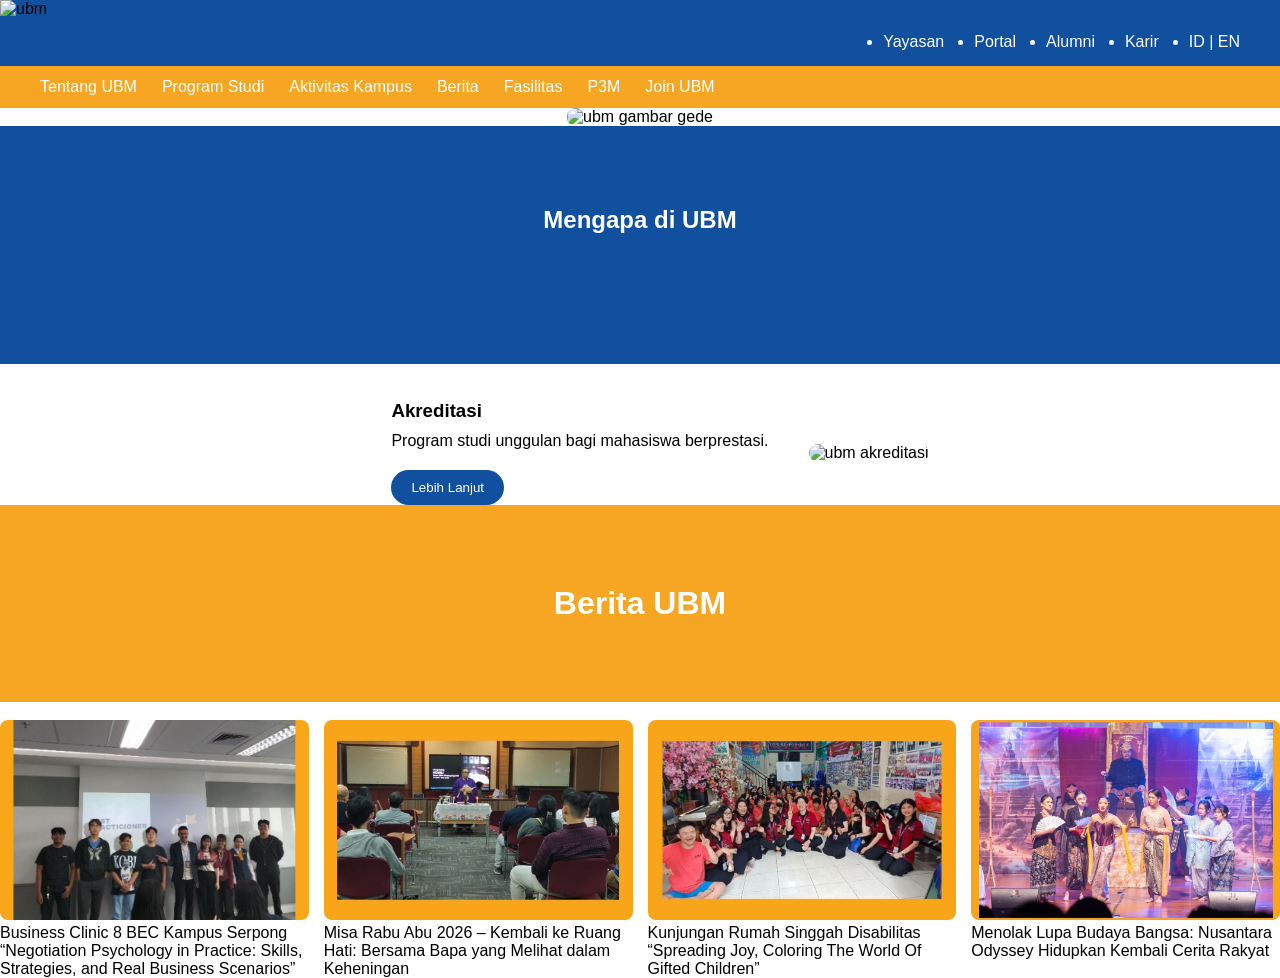
==== index.html @ 50c82785 "Update and rename Tugas Kelompok.html to index.html" ====
<!DOCTYPE html>
<html lang="en">
    <head>
        <meta charset="UTF-8"/>
        <meta name="viewport" content="width=device-width, initial-scale=1.0" />
        <title>Grid 4 Kolom Gambar</title>
        <style>
            .container {
            display: grid;
            grid-template-columns: repeat(4, 1fr); 
            gap: 15px;
            align-content: end;

            }

            .container img {
            width: 100%;
            height: 200px;
            object-fit: cover;
            border-radius: 8px;
            
            }

            *{
margin:0;
padding:0;
box-sizing:border-box;
font-family:Arial, sans-serif;
}
/*ubm header*/
.ubm-header {
background: #114f9f;
height: 20%;
width: auto;
}
.ubm-header img {
height: 80px;
}


/* TOP BAR */
.topbar{
background:#114f9f;
color:white;
display:flex;
justify-content:flex-end;
gap: 30px;
align-items:center;
padding:15px 40px;

}


.top-menu{
list-style:none;
display:flex;
gap:25px;
}

.top-menu li{
cursor:pointer;
}

/* SECOND NAV */
.main-nav{
background:#f7a623;
padding:12px 40px;
}

.main-nav ul{
display:flex;
gap:25px;
list-style:none;
color:white;
font-weight:500;
}

/* HERO SECTION */
.hero{
display:flex;
align-items:center;
justify-content:space-between;
padding:60px 40px;
background:#f2f2f2;
}

.hero-left img{
width:400px;
max-width:100%;
}

.hero-right{
max-width:500px;
}

.hero-right h4{
color:#114f9f;
letter-spacing:3px;
margin-bottom:10px;
}

.hero-right h1{
font-size:60px;
color:#0b2e8a;
line-height:1;
margin-bottom:20px;
}

.hero-right p{
margin-bottom:8px;
font-size:18px;
}

.ubmgambargede img{
width: 90%;
max-width: 100%;
height: auto;
border-radius: 8px;
}

.ubmgambargede{
    text-align: center;
}
/* WHY SECTION */
.why{
background:#114f9f;
color:white;
padding:80px 40px;
text-align:center;
}

.why h2{
margin-bottom:50px;
}

.why-container{
display:flex;
align-items:center;
justify-content:center;
gap:40px;
}

.why-text{
max-width:400px;
}

.why-text h3{
margin-bottom:10px;
}

.why-text button{
margin-top:20px;
padding:10px 20px;
border:none;
background:#114f9f;
color:#ffffff;
border-radius:20px;
cursor:pointer;
}

.why-image img{
width:350px;
border-radius:20px;
}
.Berita-UBM{
    background:#f7a623;
    text-align: center;
    padding:80px 40px;
    color: white;
}

            </style>
    </head>
    <body>

      
        <div class="ubm-header">
            <img class="ubm" src="c:\Users\tjhin\Downloads\Tugas kelompok 2 web\Logo-UBM-color.png" alt="ubm" />
        </div>
        
    <ul class="topbar">
        <li>Yayasan</li>
        <li>Portal</li>
        <li>Alumni</li>
        <li>Karir</li>
        <li>ID | EN</li>
    </ul>


   
        <div class="Menu header">
           <nav class="main-nav">
    <ul>
        <li>Tentang UBM</li>
        <li>Program Studi</li>
        <li>Aktivitas Kampus</li>
        <li>Berita</li>
        <li>Fasilitas</li>
        <li>P3M</li>
        <li>Join UBM</li>
    </ul>
</nav>
        </div>
        
         <div class="ubmgambargede">
            <img class="ubm" src="c:\Users\tjhin\Downloads\Tugas kelompok 2 web\images (7).jpg" alt="ubm gambar gede" />
        </div>

        <div class="Mengapa UBM">
        <section class="why">
            <h2>Mengapa di UBM</h2>
        </div>
<br>    
        <div class="Gambar Akreditasi">
            <br>    
 <div class="why-container">
    <br>    
        <div class="why-text">
            <h3>Akreditasi</h3>
            <p>Program studi unggulan bagi mahasiswa berprestasi.</p>
            <button>Lebih Lanjut</button>
            
        </div>

        <div class="why-image">
           <img class="ubm" src="c:\Users\tjhin\Downloads\Tugas kelompok 2 web\Screenshot 2026-02-27 091256.png" alt="ubm akreditasi">
        </div>
    </div>
</section>

         <div class="Berita-UBM">
            <h1>Berita UBM</h1>
        </div>
        <br>

      
     <div class="container">
        <div>
             <div><img src="Cover-Press-Release-2-750x675.png" alt="gambar 1"></div>
             <div>Business Clinic 8 BEC Kampus Serpong “Negotiation Psychology in Practice: Skills, Strategies, and Real Business Scenarios”</div>
         </div>
        <div>
            <div><img src="Untitled-design-7-1080x675.jpg" alt="gambar 2"></div>
            <div>Misa Rabu Abu 2026 – Kembali ke Ruang Hati: Bersama Bapa yang Melihat dalam Keheningan</div>
        </div>
        <div>
            <div><img src="Untitled-design-6-960x720.jpg" alt="gambar 3"></div>
            <div>Kunjungan Rumah Singgah Disabilitas “Spreading Joy, Coloring The World Of Gifted Children”</div>
        </div>
        <div>
            <div><img src="Untitled-design-5-1080x675.jpg" alt="gambar 4"></div>
            <div>Menolak Lupa Budaya Bangsa: Nusantara Odyssey Hidupkan Kembali Cerita Rakyat</div>
        </div>
     </div>
    </body>
</html>
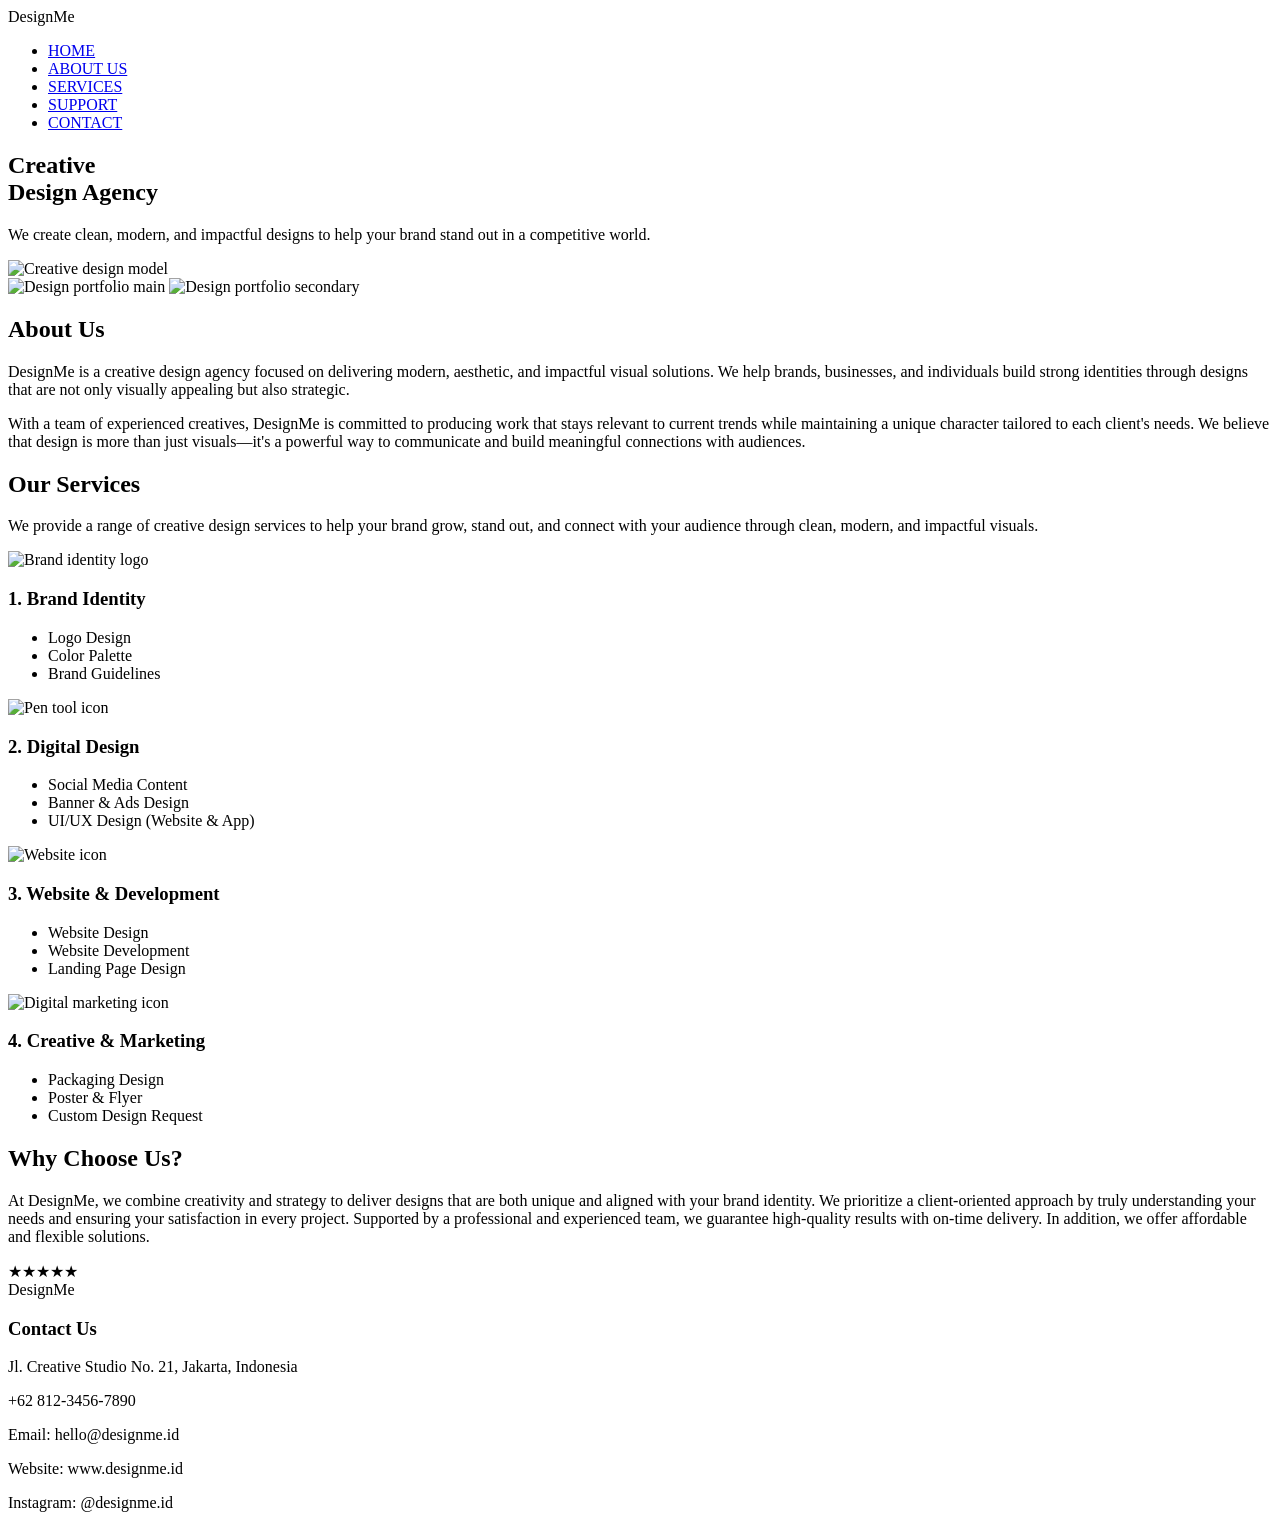
==== commit df7c9214: "Add files via upload" ====
--- a/index.html
+++ b/index.html
@@ -1,256 +1,142 @@
 <!DOCTYPE html>
-<html lang="en">
-    <head>
-        <meta charset="UTF-8"/>
-        <meta name="viewport" content="width=device-width, initial-scale=1.0" />
-        <title>Grid 4 Kolom Gambar</title>
-        <style>
-            .container {
-            display: grid;
-            grid-template-columns: repeat(4, 1fr); 
-            gap: 15px;
-            align-content: end;
+<html lang="id">
+<head>
+    <meta charset="UTF-8">
+    <meta name="viewport" content="width=device-width, initial-scale=1.0">
+    <title>DesignMe - Creative Design Agency</title>
+    <link rel="stylesheet" href="style3.css">
+    <link href="https://fonts.googleapis.com/css2?family=Poppins:wght@300;400;500;600;700&display=swap" rel="stylesheet">
+</head>
+<body>
+    <header class="navbar">
+        <div class="logo">DesignMe</div>
+        <nav>
+            <ul>
+                <li><a href="#home">HOME</a></li>
+                <li><a href="#about">ABOUT US</a></li>
+                <li><a href="#services">SERVICES</a></li>
+                <li><a href="#support">SUPPORT</a></li>
+                <li><a href="#contact">CONTACT</a></li>
+            </ul>
+        </nav>
+    </header>
 
-            }
-
-            .container img {
-            width: 100%;
-            height: 200px;
-            object-fit: cover;
-            border-radius: 8px;
-            
-            }
-
-            *{
-margin:0;
-padding:0;
-box-sizing:border-box;
-font-family:Arial, sans-serif;
-}
-/*ubm header*/
-.ubm-header {
-background: #114f9f;
-height: 20%;
-width: auto;
-}
-.ubm-header img {
-height: 80px;
-}
-
-
-/* TOP BAR */
-.topbar{
-background:#114f9f;
-color:white;
-display:flex;
-justify-content:flex-end;
-gap: 30px;
-align-items:center;
-padding:15px 40px;
-
-}
-
-
-.top-menu{
-list-style:none;
-display:flex;
-gap:25px;
-}
-
-.top-menu li{
-cursor:pointer;
-}
-
-/* SECOND NAV */
-.main-nav{
-background:#f7a623;
-padding:12px 40px;
-}
-
-.main-nav ul{
-display:flex;
-gap:25px;
-list-style:none;
-color:white;
-font-weight:500;
-}
-
-/* HERO SECTION */
-.hero{
-display:flex;
-align-items:center;
-justify-content:space-between;
-padding:60px 40px;
-background:#f2f2f2;
-}
-
-.hero-left img{
-width:400px;
-max-width:100%;
-}
-
-.hero-right{
-max-width:500px;
-}
-
-.hero-right h4{
-color:#114f9f;
-letter-spacing:3px;
-margin-bottom:10px;
-}
-
-.hero-right h1{
-font-size:60px;
-color:#0b2e8a;
-line-height:1;
-margin-bottom:20px;
-}
-
-.hero-right p{
-margin-bottom:8px;
-font-size:18px;
-}
-
-.ubmgambargede img{
-width: 90%;
-max-width: 100%;
-height: auto;
-border-radius: 8px;
-}
-
-.ubmgambargede{
-    text-align: center;
-}
-/* WHY SECTION */
-.why{
-background:#114f9f;
-color:white;
-padding:80px 40px;
-text-align:center;
-}
-
-.why h2{
-margin-bottom:50px;
-}
-
-.why-container{
-display:flex;
-align-items:center;
-justify-content:center;
-gap:40px;
-}
-
-.why-text{
-max-width:400px;
-}
-
-.why-text h3{
-margin-bottom:10px;
-}
-
-.why-text button{
-margin-top:20px;
-padding:10px 20px;
-border:none;
-background:#114f9f;
-color:#ffffff;
-border-radius:20px;
-cursor:pointer;
-}
-
-.why-image img{
-width:350px;
-border-radius:20px;
-}
-.Berita-UBM{
-    background:#f7a623;
-    text-align: center;
-    padding:80px 40px;
-    color: white;
-}
-
-            </style>
-    </head>
-    <body>
-
-      
-        <div class="ubm-header">
-            <img class="ubm" src="c:\Users\tjhin\Downloads\Tugas kelompok 2 web\Logo-UBM-color.png" alt="ubm" />
-        </div>
-        
-    <ul class="topbar">
-        <li>Yayasan</li>
-        <li>Portal</li>
-        <li>Alumni</li>
-        <li>Karir</li>
-        <li>ID | EN</li>
-    </ul>
-
-
-   
-        <div class="Menu header">
-           <nav class="main-nav">
-    <ul>
-        <li>Tentang UBM</li>
-        <li>Program Studi</li>
-        <li>Aktivitas Kampus</li>
-        <li>Berita</li>
-        <li>Fasilitas</li>
-        <li>P3M</li>
-        <li>Join UBM</li>
-    </ul>
-</nav>
-        </div>
-        
-         <div class="ubmgambargede">
-            <img class="ubm" src="c:\Users\tjhin\Downloads\Tugas kelompok 2 web\images (7).jpg" alt="ubm gambar gede" />
-        </div>
-
-        <div class="Mengapa UBM">
-        <section class="why">
-            <h2>Mengapa di UBM</h2>
-        </div>
-<br>    
-        <div class="Gambar Akreditasi">
-            <br>    
- <div class="why-container">
-    <br>    
-        <div class="why-text">
-            <h3>Akreditasi</h3>
-            <p>Program studi unggulan bagi mahasiswa berprestasi.</p>
-            <button>Lebih Lanjut</button>
-            
-        </div>
-
-        <div class="why-image">
-           <img class="ubm" src="c:\Users\tjhin\Downloads\Tugas kelompok 2 web\Screenshot 2026-02-27 091256.png" alt="ubm akreditasi">
-        </div>
+   <section class="hero" id="home">
+    <div class="hero-text">
+        <h1>Creative<br>Design Agency</h1>
+        <p>We create clean, modern, and impactful designs to help your brand stand out in a competitive world.           
+        </p>
     </div>
+    <div class="hero-image">
+        <img src="model.png" alt="Creative design model">
+    </div>
+    <div class="circle-yellow"></div>
+    <div class="circle-pink"></div>
 </section>
 
-         <div class="Berita-UBM">
-            <h1>Berita UBM</h1>
+    <section class="about" id="about">
+        <div class="about-container">
+            <div class="about-left">
+                <div class="circle-accent"></div>
+                <div class="about-images">
+                    <img src="design 1.jpeg" class="img-main" alt="Design portfolio main">
+                    <img src="design 2.jpeg" class="img-small" alt="Design portfolio secondary">
+                </div>
+                <div class="palette">
+                    <div class="circle purple"></div>
+                    <div class="circle yellow"></div>
+                    <div class="circle pink"></div>
+                    <div class="circle deep-purple"></div>
+                </div>
+            </div>
+            <div class="about-text">
+                <h2>About Us</h2>
+                <p>DesignMe is a creative design agency focused on delivering modern, aesthetic, and impactful visual solutions. 
+                    We help brands, businesses, and individuals build strong identities through designs that are not only visually appealing but also strategic.</p>
+                <p>With a team of experienced creatives, DesignMe is committed to producing work that stays relevant to current trends while maintaining a unique character tailored to each client's needs. 
+                    We believe that design is more than just visuals—it's a powerful way to communicate and build meaningful connections with audiences.
+                </p>
+            </div>
         </div>
-        <br>
+    </section>
 
-      
-     <div class="container">
-        <div>
-             <div><img src="Cover-Press-Release-2-750x675.png" alt="gambar 1"></div>
-             <div>Business Clinic 8 BEC Kampus Serpong “Negotiation Psychology in Practice: Skills, Strategies, and Real Business Scenarios”</div>
-         </div>
-        <div>
-            <div><img src="Untitled-design-7-1080x675.jpg" alt="gambar 2"></div>
-            <div>Misa Rabu Abu 2026 – Kembali ke Ruang Hati: Bersama Bapa yang Melihat dalam Keheningan</div>
+    <section class="services" id="services">
+        <div class="services-container">
+            <div class="services-text">
+                <h2>Our Services</h2>
+                <p>We provide a range of creative design services to help your brand grow, 
+                    stand out, and connect with your audience through clean, modern, and impactful visuals.
+                </p>
+            </div>
         </div>
-        <div>
-            <div><img src="Untitled-design-6-960x720.jpg" alt="gambar 3"></div>
-            <div>Kunjungan Rumah Singgah Disabilitas “Spreading Joy, Coloring The World Of Gifted Children”</div>
+        <div class="services-cards">
+            <div class="card">
+                <img src="logo Fuse.png" class="card-icon-kecil" alt="Brand identity logo">
+                <h3>1. Brand Identity</h3>
+                <ul>
+                    <li>Logo Design</li>
+                    <li>Color Palette</li>
+                    <li>Brand Guidelines</li>
+                </ul>
+            </div>
+            <div class="card">
+                <img src="icon pen tool.png" class="card-icon-besar" alt="Pen tool icon">
+                <h3>2. Digital Design</h3>
+                <ul>
+                    <li>Social Media Content</li>
+                    <li>Banner & Ads Design</li>
+                    <li>UI/UX Design (Website & App)</li>
+                </ul>
+            </div>
+            <div class="card">
+                <img src="icon website.png" class="card-icon-kecil" alt="Website icon">
+                <h3>3. Website & Development</h3>
+                <ul>
+                    <li>Website Design</li>
+                    <li>Website Development</li>
+                    <li>Landing Page Design</li>
+                </ul>
+            </div>
+            <div class="card">
+                <img src="icon digital marketing.png" class="card-icon-besar" alt="Digital marketing icon">
+                <h3>4. Creative & Marketing</h3>
+                <ul>
+                    <li>Packaging Design</li>
+                    <li>Poster & Flyer</li>
+                    <li>Custom Design Request</li>
+                </ul>
+            </div>
         </div>
-        <div>
-            <div><img src="Untitled-design-5-1080x675.jpg" alt="gambar 4"></div>
-            <div>Menolak Lupa Budaya Bangsa: Nusantara Odyssey Hidupkan Kembali Cerita Rakyat</div>
+    </section>
+
+    <section class="why" id="support">
+        <div class="why-content">
+            <h2>Why Choose Us?</h2>
+            <div class="why-card">
+                <p>At DesignMe, we combine creativity and strategy to deliver designs that are both unique and aligned with your brand identity. 
+                    We prioritize a client-oriented approach by truly understanding your needs and ensuring your satisfaction in every project. 
+                    Supported by a professional and experienced team, we guarantee high-quality results with on-time delivery. 
+                    In addition, we offer affordable and flexible solutions.
+                </p>
+                <div class="stars">★★★★★</div>
+            </div>
         </div>
-     </div>
-    </body>
-</html>
+        <div class="circle-yellow-why"></div>
+        <div class="circle-pink-why"></div>
+    </section>
+
+    <footer class="footer" id="contact">
+        <div class="footer-content">
+            <div class="logo-footer">DesignMe</div>
+            <div class="contact-info">
+                <h3>Contact Us</h3>
+                <p>Jl. Creative Studio No. 21, Jakarta, Indonesia</p>
+                <p> +62 812-3456-7890</p>
+                <p> Email: hello@designme.id</p>
+                <p> Website: www.designme.id</p>
+                <p> Instagram: @designme.id</p>
+            </div>
+        </div>
+    </footer>
+</body>
+</html>
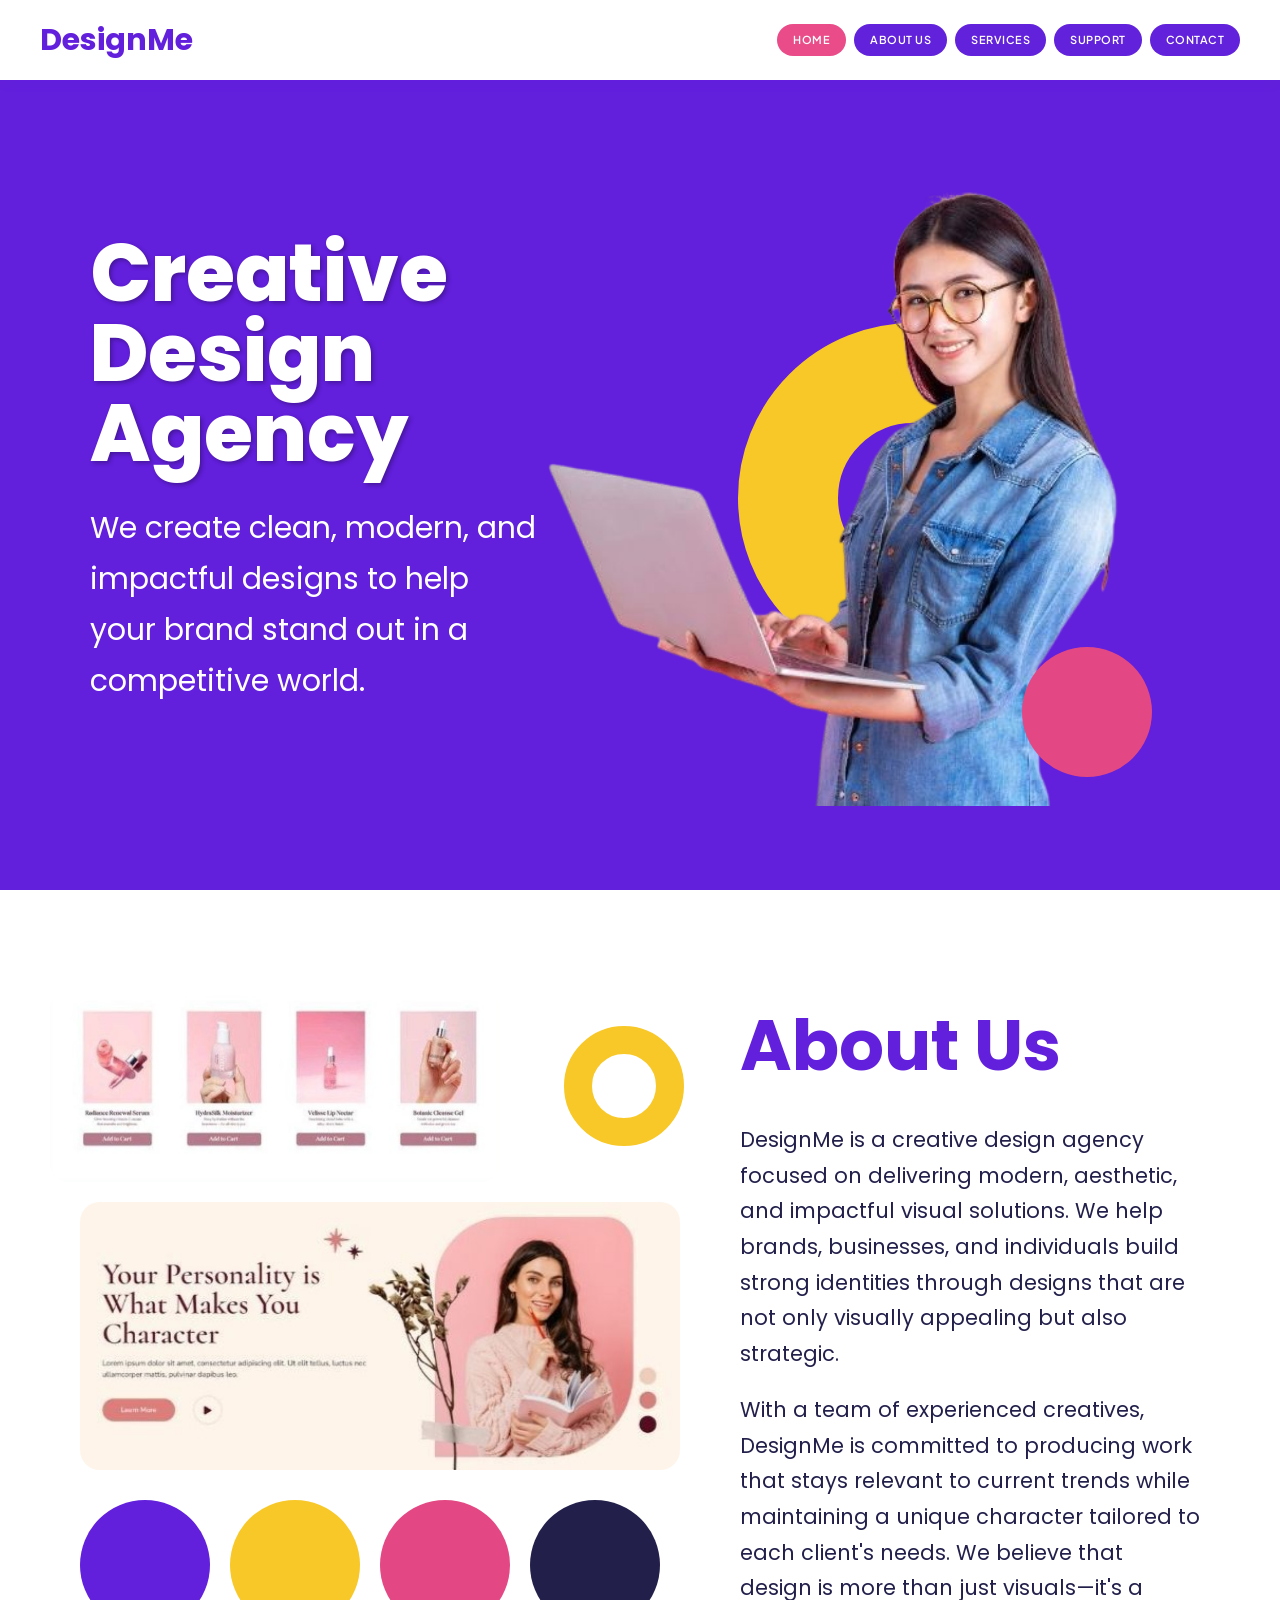
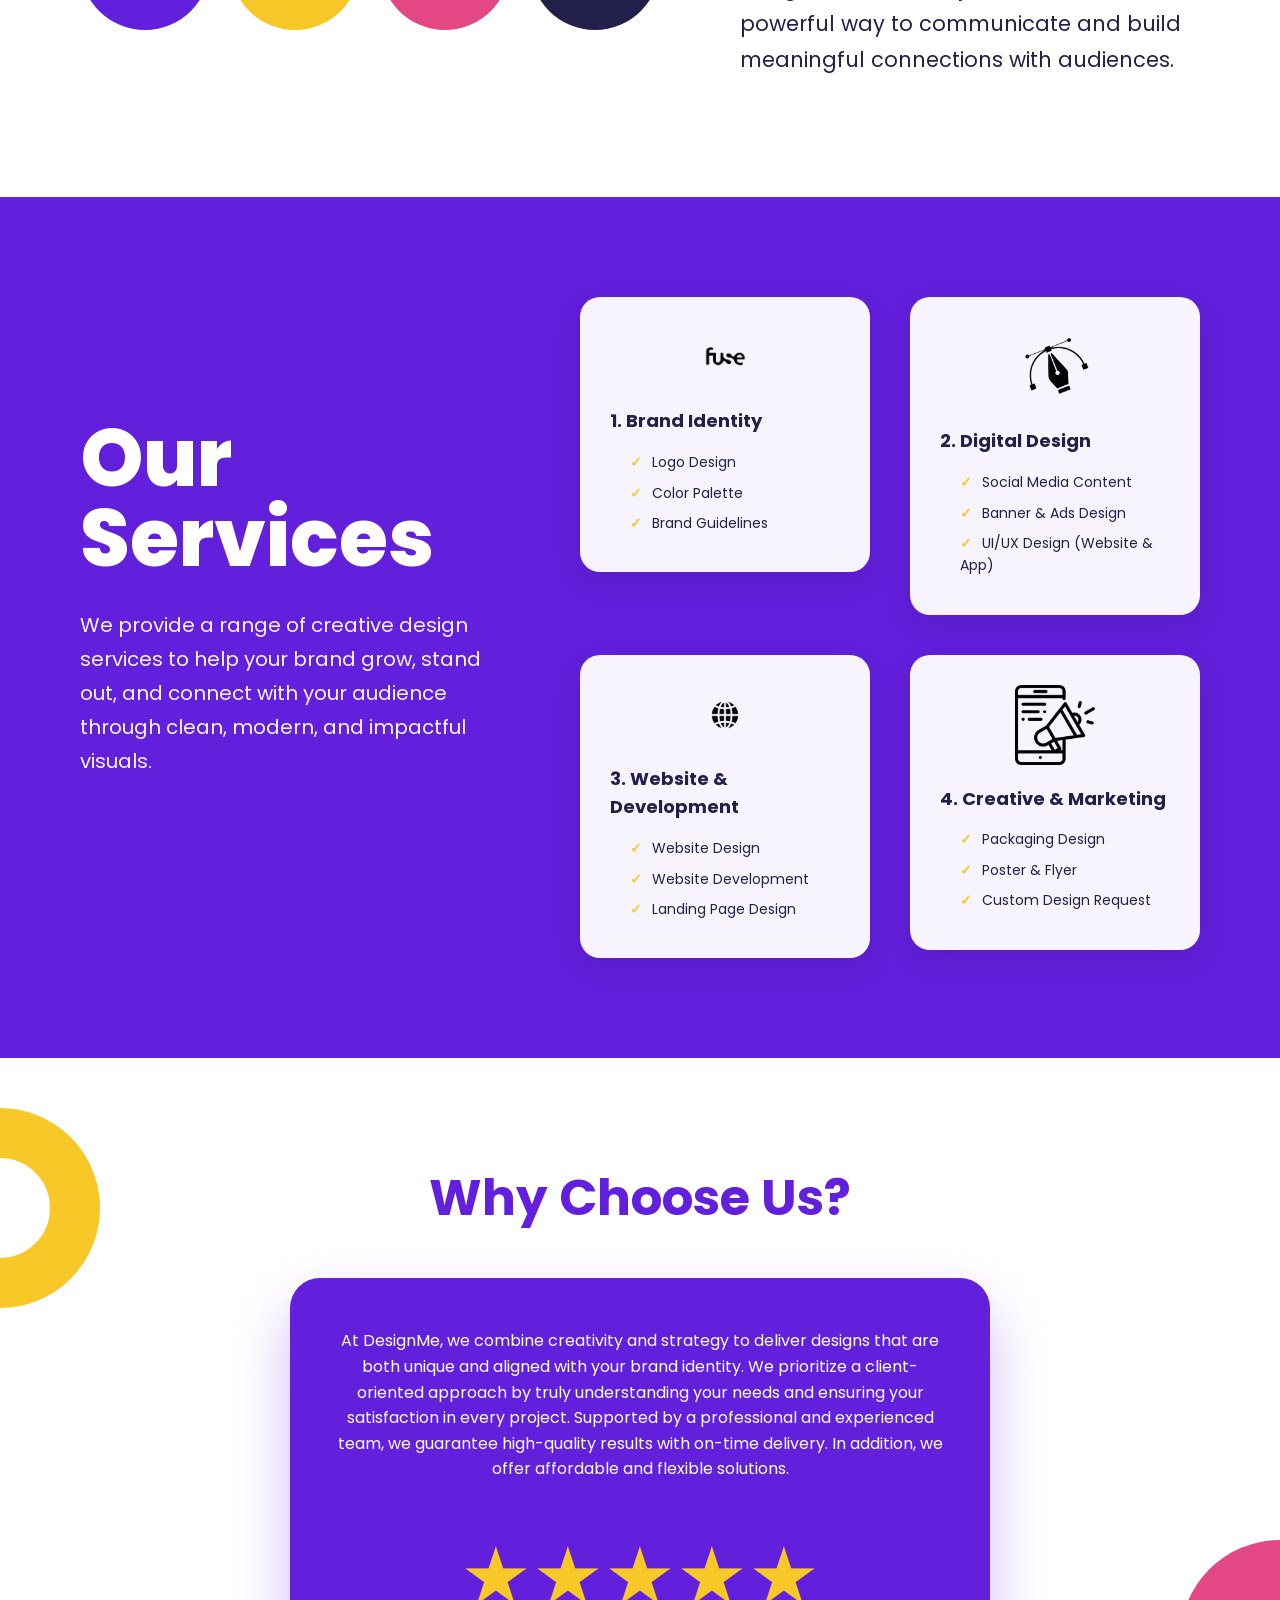
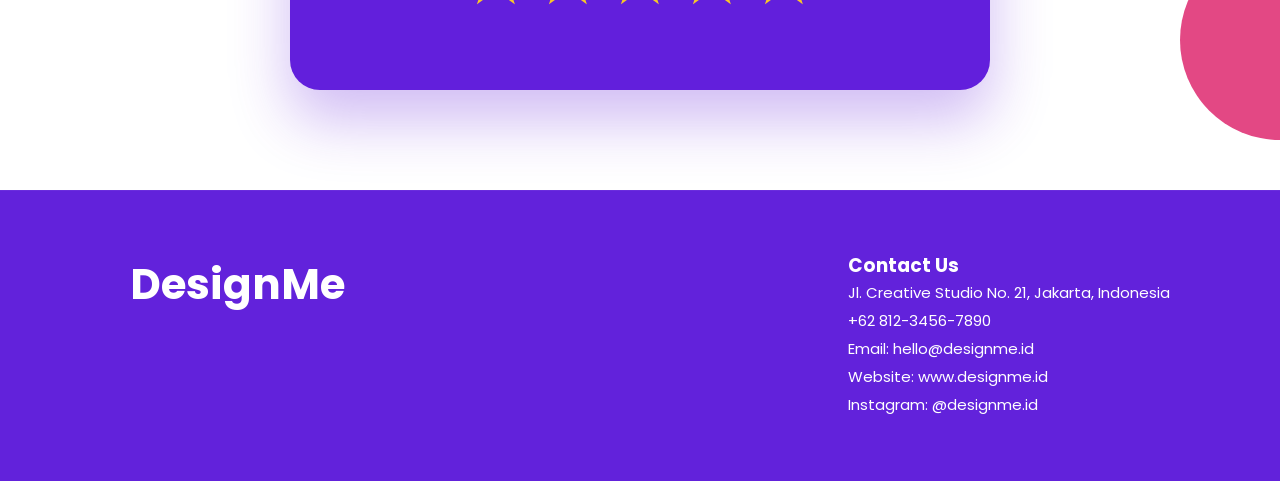
==== commit 3c59cadb: "Add files via upload" ====
--- a/index.html
+++ b/index.html
@@ -1,38 +1,40 @@
 <!DOCTYPE html>
 <html lang="id">
+
 <head>
     <meta charset="UTF-8">
     <meta name="viewport" content="width=device-width, initial-scale=1.0">
     <title>DesignMe - Creative Design Agency</title>
     <link rel="stylesheet" href="style3.css">
-    <link href="https://fonts.googleapis.com/css2?family=Poppins:wght@300;400;500;600;700&display=swap" rel="stylesheet">
+    <link
+        href="https://fonts.googleapis.com/css2?family=Poppins:wght@300;400;500;600;700&family=Plus+Jakarta+Sans:wght@300;400;500;600;700&display=swap"
+        rel="stylesheet">
 </head>
+
 <body>
     <header class="navbar">
         <div class="logo">DesignMe</div>
-        <nav>
-            <ul>
-                <li><a href="#home">HOME</a></li>
-                <li><a href="#about">ABOUT US</a></li>
-                <li><a href="#services">SERVICES</a></li>
-                <li><a href="#support">SUPPORT</a></li>
-                <li><a href="#contact">CONTACT</a></li>
-            </ul>
+        <nav class="nav-menu">
+            <a href="index.html" class="nav-link active">HOME</a>
+            <a href="../about us/about us.html" class="nav-link">ABOUT US</a>
+            <a href="../Serivce/our_service.html" class="nav-link">SERVICES</a>
+            <a href="../support us web/support us.html" class="nav-link">SUPPORT</a>
+            <a href="../contact us/Contact us.html" class="nav-link">CONTACT</a>
         </nav>
     </header>
 
-   <section class="hero" id="home">
-    <div class="hero-text">
-        <h1>Creative<br>Design Agency</h1>
-        <p>We create clean, modern, and impactful designs to help your brand stand out in a competitive world.           
-        </p>
-    </div>
-    <div class="hero-image">
-        <img src="model.png" alt="Creative design model">
-    </div>
-    <div class="circle-yellow"></div>
-    <div class="circle-pink"></div>
-</section>
+    <section class="hero" id="home">
+        <div class="hero-text">
+            <h1>Creative<br>Design Agency</h1>
+            <p>We create clean, modern, and impactful designs to help your brand stand out in a competitive world.
+            </p>
+        </div>
+        <div class="hero-image">
+            <img src="model.png" alt="Creative design model">
+        </div>
+        <div class="circle-yellow"></div>
+        <div class="circle-pink"></div>
+    </section>
 
     <section class="about" id="about">
         <div class="about-container">
@@ -51,10 +53,14 @@
             </div>
             <div class="about-text">
                 <h2>About Us</h2>
-                <p>DesignMe is a creative design agency focused on delivering modern, aesthetic, and impactful visual solutions. 
-                    We help brands, businesses, and individuals build strong identities through designs that are not only visually appealing but also strategic.</p>
-                <p>With a team of experienced creatives, DesignMe is committed to producing work that stays relevant to current trends while maintaining a unique character tailored to each client's needs. 
-                    We believe that design is more than just visuals—it's a powerful way to communicate and build meaningful connections with audiences.
+                <p>DesignMe is a creative design agency focused on delivering modern, aesthetic, and impactful visual
+                    solutions.
+                    We help brands, businesses, and individuals build strong identities through designs that are not
+                    only visually appealing but also strategic.</p>
+                <p>With a team of experienced creatives, DesignMe is committed to producing work that stays relevant to
+                    current trends while maintaining a unique character tailored to each client's needs.
+                    We believe that design is more than just visuals—it's a powerful way to communicate and build
+                    meaningful connections with audiences.
                 </p>
             </div>
         </div>
@@ -64,7 +70,7 @@
         <div class="services-container">
             <div class="services-text">
                 <h2>Our Services</h2>
-                <p>We provide a range of creative design services to help your brand grow, 
+                <p>We provide a range of creative design services to help your brand grow,
                     stand out, and connect with your audience through clean, modern, and impactful visuals.
                 </p>
             </div>
@@ -113,9 +119,12 @@
         <div class="why-content">
             <h2>Why Choose Us?</h2>
             <div class="why-card">
-                <p>At DesignMe, we combine creativity and strategy to deliver designs that are both unique and aligned with your brand identity. 
-                    We prioritize a client-oriented approach by truly understanding your needs and ensuring your satisfaction in every project. 
-                    Supported by a professional and experienced team, we guarantee high-quality results with on-time delivery. 
+                <p>At DesignMe, we combine creativity and strategy to deliver designs that are both unique and aligned
+                    with your brand identity.
+                    We prioritize a client-oriented approach by truly understanding your needs and ensuring your
+                    satisfaction in every project.
+                    Supported by a professional and experienced team, we guarantee high-quality results with on-time
+                    delivery.
                     In addition, we offer affordable and flexible solutions.
                 </p>
                 <div class="stars">★★★★★</div>
@@ -126,17 +135,18 @@
     </section>
 
     <footer class="footer" id="contact">
-        <div class="footer-content">
+        <div class="footer-container">
             <div class="logo-footer">DesignMe</div>
             <div class="contact-info">
                 <h3>Contact Us</h3>
-                <p>Jl. Creative Studio No. 21, Jakarta, Indonesia</p>
-                <p> +62 812-3456-7890</p>
-                <p> Email: hello@designme.id</p>
-                <p> Website: www.designme.id</p>
-                <p> Instagram: @designme.id</p>
+                <p class="contact-detail">Jl. Creative Studio No. 21, Jakarta, Indonesia</p>
+                <p class="contact-detail"> +62 812-3456-7890</p>
+                <p class="contact-detail"> Email: hello@designme.id</p>
+                <p class="contact-detail"> Website: www.designme.id</p>
+                <p class="contact-detail"> Instagram: @designme.id</p>
             </div>
         </div>
     </footer>
 </body>
+
 </html>
--- a/style3.css
+++ b/style3.css
@@ -0,0 +1,646 @@
+* {
+    margin: 0;
+    padding: 0;
+    box-sizing: border-box;
+}
+
+body {
+    font-family: 'Poppins', sans-serif;
+    line-height: 1.6;
+    color: #333;
+    background: #fff;
+    overflow-x: hidden;
+}
+
+.navbar {
+    display: flex;
+    justify-content: space-between;
+    align-items: center;
+    padding: 16px 40px;
+    background: #ffffff;
+    box-shadow: 0 2px 12px rgba(98, 34, 219, 0.07);
+    position: sticky;
+    top: 0;
+    z-index: 100;
+}
+
+.logo {
+    font-size: 30px;
+    font-weight: 700;
+    color: #621FDC;
+}
+
+.nav-menu {
+    display: flex;
+    gap: 8px;
+    align-items: center;
+    flex-wrap: wrap;
+}
+
+.nav-link {
+    font-size: 11px;
+    font-family: 'Plus Jakarta Sans', sans-serif;
+    font-weight: 600;
+    text-transform: uppercase;
+    color: #fff;
+    background-color: #6222db;
+    padding: 7px 16px;
+    border-radius: 20px;
+    text-decoration: none;
+    letter-spacing: 0.5px;
+    transition: background 0.25s ease, transform 0.2s ease;
+}
+
+.nav-link:hover {
+    background-color: #e94c89;
+    transform: translateY(-1px);
+}
+
+.nav-link.active {
+    background-color: #e94c89;
+}
+
+.hero {
+    position: relative;
+    min-height: 90vh;
+    display: flex;
+    align-items: center;
+    justify-content: space-between;
+    padding: 0 90px;
+    background: #621FDC;
+    overflow: hidden;
+}
+
+.hero-text {
+    color: #fff;
+    max-width: 550px;
+    z-index: 10;
+}
+
+.hero-text h1 {
+    font-size: 80px;
+    line-height: 1.0;
+    margin-bottom: 30px;
+    font-weight: 800;
+    text-shadow: 2px 2px 4px rgba(0, 0, 0, 0.3);
+}
+
+.hero-text p {
+    font-size: 30px;
+    line-height: 1.7;
+    margin-bottom: 30px;
+}
+
+.hero-image {
+    position: relative;
+    z-index: 10;
+    flex-shrink: 0;
+}
+
+.hero-image img {
+    width: 650px;
+    height: auto;
+    max-width: 100%;
+    border-radius: 20px;
+}
+
+.circle-yellow {
+    position: absolute;
+    width: 350px;
+    height: 350px;
+    border: 100px solid #F8C828;
+    border-radius: 50%;
+    top: 30%;
+    right: 15%;
+    z-index: 1;
+}
+
+.circle-pink {
+    position: absolute;
+    width: 130px;
+    height: 130px;
+    background: #E34884;
+    border-radius: 50%;
+    bottom: 14%;
+    right: 10%;
+    z-index: 15;
+}
+
+.about {
+    padding: 100px 80px;
+}
+
+.about-container {
+    position: relative;
+    display: flex;
+    align-items: flex-start;
+    justify-content: space-between;
+    gap: 80px;
+    max-width: 1200px;
+    margin: auto;
+}
+
+.about-left {
+    flex: 1;
+    position: relative;
+}
+
+.circle-accent {
+    position: absolute;
+    width: 120px;
+    height: 120px;
+    border: 28px solid #F8C828;
+    border-radius: 50%;
+    top: 15%;
+    right: 0;
+    transform: translate(20%, -50%);
+    z-index: 1;
+}
+
+.about-left {
+    z-index: 1;
+}
+
+.about-images {
+    position: relative;
+    max-width: 500px;
+    display: flex;
+    flex-direction: column;
+    gap: 20px;
+}
+
+.img-main {
+    width: 90%;
+    border-radius: 20px;
+    margin-left: -30px;
+}
+
+.img-small {
+    position: relative;
+    width: 120%;
+    border-radius: 20px;
+}
+
+.palette {
+    display: flex;
+    gap: 20px;
+    margin-top: 30px;
+}
+
+.circle {
+    width: 130px;
+    height: 130px;
+    border-radius: 50%;
+}
+
+.purple {
+    background: #621FDC;
+}
+
+.yellow {
+    background: #F8C828;
+}
+
+.pink {
+    background: #E34884;
+}
+
+.deep-purple {
+    background: #22204B;
+}
+
+.about-text {
+    flex: 1;
+    max-width: 550px;
+}
+
+.about-text h2 {
+    font-size: 70px;
+    color: #621FDC;
+    margin-bottom: 20px;
+}
+
+.about-text p {
+    font-size: 21px;
+    line-height: 1.7;
+    margin-bottom: 20px;
+    color: #22204B;
+}
+
+.services {
+    background: #621FDC;
+    padding: 100px 80px;
+    color: #fff;
+    display: flex;
+    gap: 80px;
+    align-items: center;
+    min-height: 600px;
+}
+
+.services-container {
+    display: flex;
+    flex-direction: column;
+    gap: 60px;
+    flex: 0 0 420px;
+    margin: 0;
+    justify-content: center;
+    align-items: flex-start;
+}
+
+.services-text {
+    max-width: 420px;
+}
+
+.services-text h2,
+.services-text p {
+    text-align: left;
+}
+
+.services-text {
+    margin-bottom: 30px;
+}
+
+.services-text h2 {
+    font-size: 80px;
+    line-height: 1.0;
+    margin-bottom: 30px;
+    font-weight: 800;
+}
+
+.services-text p {
+    font-size: 20px;
+    opacity: 0.95;
+    line-height: 1.7;
+    margin-bottom: 30px;
+}
+
+.services-cards {
+    display: grid;
+    grid-template-columns: repeat(2, 1fr);
+    gap: 40px;
+    flex: 1;
+    margin: 0;
+    align-items: start;
+}
+
+.card {
+    background: rgba(255, 255, 255, 0.95);
+    color: #22204B;
+    padding: 30px;
+    border-radius: 20px;
+    transition: all 0.3s ease;
+    box-shadow: 0 10px 30px rgba(0, 0, 0, 0.1);
+}
+
+.card:hover {
+    transform: translateY(-10px);
+    box-shadow: 0 20px 40px rgba(0, 0, 0, 0.2);
+}
+
+.card h3 {
+    font-size: 18px;
+    margin: 15px 0 15px 0;
+    color: #22204B;
+}
+
+.card ul {
+    padding-left: 20px;
+    list-style: none;
+}
+
+.card li {
+    margin-bottom: 8px;
+    font-size: 14px;
+    position: relative;
+}
+
+.card li::before {
+    content: "✓";
+    color: #F8C828;
+    font-weight: bold;
+    margin-right: 10px;
+}
+
+.card-icon-besar,
+.card-icon-kecil {
+    display: block;
+    margin: 0 auto 20px auto;
+}
+
+.card-icon-kecil {
+    width: 60px;
+    height: auto;
+}
+
+.card-icon-besar {
+    width: 80px;
+    height: auto;
+}
+
+.why {
+    padding: 100px 80px;
+    position: relative;
+    text-align: center;
+}
+
+.why-content {
+    max-width: 1200px;
+    margin: 0 auto;
+}
+
+.why h2 {
+    font-size: 50px;
+    color: #621FDC;
+    margin-bottom: 40px;
+}
+
+.why-card {
+    background: #621FDC;
+    color: #fff;
+    padding: 50px 40px;
+    border-radius: 30px;
+    max-width: 700px;
+    margin: 0 auto;
+    box-shadow: 0 30px 60px rgba(98, 31, 220, 0.3);
+}
+
+.circle-yellow-why {
+    position: absolute;
+    width: 200px;
+    height: 200px;
+    border: 50px solid #F8C828;
+    border-radius: 50%;
+    top: 50px;
+    left: 0%;
+    transform: translateX(-50%);
+    z-index: 1;
+}
+
+.circle-pink-why {
+    position: absolute;
+    width: 200px;
+    height: 200px;
+    background: #E34884;
+    border-radius: 50%;
+    bottom: 50px;
+    right: 0%;
+    transform: translateX(50%);
+    z-index: 1;
+}
+
+.stars {
+    margin-top: 30px;
+    font-size: 80px;
+    color: #F8C828;
+}
+
+.footer {
+  background-color: #6222db;
+  color: #ffffff;
+  padding: 60px 0;
+  border-top: 1px solid rgba(255, 255, 255, 0.05);
+}
+
+.footer-container {
+  max-width: 1100px;
+  margin: 0 auto;
+  padding: 0 0 0 40px;
+  display: flex;
+  justify-content: space-between;
+  align-items: flex-start;
+  flex-wrap: wrap;
+  gap: 20px;
+}
+
+.logo-footer {
+  font-size: 42px;
+  font-weight: bold;
+}
+
+.footer-contact {
+  text-align: right;
+  max-width: 450px;
+}
+
+.contact-title {
+  font-size: 50px;
+  margin-bottom: 16px;
+  letter-spacing: -0.5px;
+}
+
+.contact-info p {
+    font-size: 15px;
+    line-height: 1.6;
+    margin-bottom: 4px;
+    margin-right: 20px;
+    }
+.contact-detail {
+  font-size: 15px;
+  line-height: 1.6;
+  margin-bottom: 4px;
+  margin-right: 20px;
+}
+
+@media (max-width: 900px) {
+    .hero {
+        flex-direction: column;
+        text-align: center;
+        padding: 60px 40px;
+    }
+
+    .hero-text {
+        max-width: 100%;
+        order: 1;
+    }
+
+    .hero-image {
+        order: 2;
+        margin-top: 40px;
+    }
+
+    .hero-image img {
+        width: 100%;
+        max-width: 500px;
+    }
+
+    .hero-text h1 {
+        font-size: 48px;
+    }
+
+    .circle-yellow {
+        top: 45%;
+        left: 40%;
+        right: auto;
+        transform: translateX(-50%);
+    }
+
+    .circle-pink {
+        bottom: 10%;
+        left: 70%;
+        right: auto;
+        transform: translateX(-50%);
+    }
+
+    .services {
+        flex-direction: column;
+        align-items: center;
+        padding: 40px 20px;
+    }
+
+    .services-container {
+        width: 100%;
+        flex: auto;
+        align-items: center;
+        text-align: center;
+        margin-bottom: 30px;
+    }
+
+    .services-text h2 {
+        font-size: 56px;
+        text-align: center;
+    }
+
+    .services-text p {
+        text-align: center;
+        font-size: 20px;
+    }
+
+    .services-cards {
+        grid-template-columns: 1fr;
+        gap: 20px;
+        width: 100%;
+    }
+
+    .about-container {
+        flex-direction: column;
+    }
+
+    .about-left {
+        width: 100%;
+        margin-bottom: 40px;
+    }
+
+    .about-text {
+        width: 100%;
+        max-width: 100%;
+    }
+}
+
+
+@media (max-width: 768px) {
+    .navbar {
+        flex-direction: row;
+        flex-wrap: wrap;
+        padding: 15px 20px;
+        gap: 10px;
+        justify-content: center;
+    }
+
+    .logo {
+        font-size: 28px;
+        width: 100%;
+        text-align: center;
+        margin-bottom: 10px;
+        font-weight: 700;
+    }
+
+    .navbar ul {
+        gap: 8px;
+        flex-wrap: wrap;
+        justify-content: center;
+    }
+
+    .navbar a {
+        font-size: 12px;
+        padding: 8px 14px;
+    }
+
+    .hero {
+        flex-direction: column;
+        text-align: center;
+        padding: 40px 20px;
+    }
+
+    .hero-text {
+        max-width: 100%;
+        order: 1;
+    }
+
+    .hero-image {
+        order: 2;
+        margin-top: 30px;
+    }
+
+    .hero-image img {
+        width: 100%;
+        max-width: 400px;
+    }
+
+    .circle-yellow {
+        top: 40%;
+        left: 50%;
+        right: auto;
+        transform: translateX(-50%);
+    }
+
+    .circle-pink {
+        bottom: 10%;
+        left: 70%;
+        right: auto;
+        transform: translateX(-50%);
+    }
+
+    .hero-text h1 {
+        font-size: 36px;
+    }
+
+    .about {
+        padding: 60px 20px;
+    }
+
+    .about-container {
+        flex-direction: column;
+        gap: 40px;
+    }
+
+    .about-left {
+        width: 100%;
+        display: flex;
+        flex-direction: column;
+        align-items: center;
+    }
+
+    .about-text {
+        width: 100%;
+        max-width: 100%;
+        text-align: center;
+    }
+
+    .services-text {
+        margin-top: 50px;
+    }
+
+    .services,
+    .why,
+    .footer {
+        padding: 60px 20px;
+    }
+
+    .circle-accent {
+        display: none;
+    }
+
+    .img-main {
+        width: 100%;
+    }
+
+    .img-small {
+        position: static;
+        width: 100%;
+        margin-top: 20px;
+    }
+
+    .palette {
+        justify-content: center;
+    }
+}
